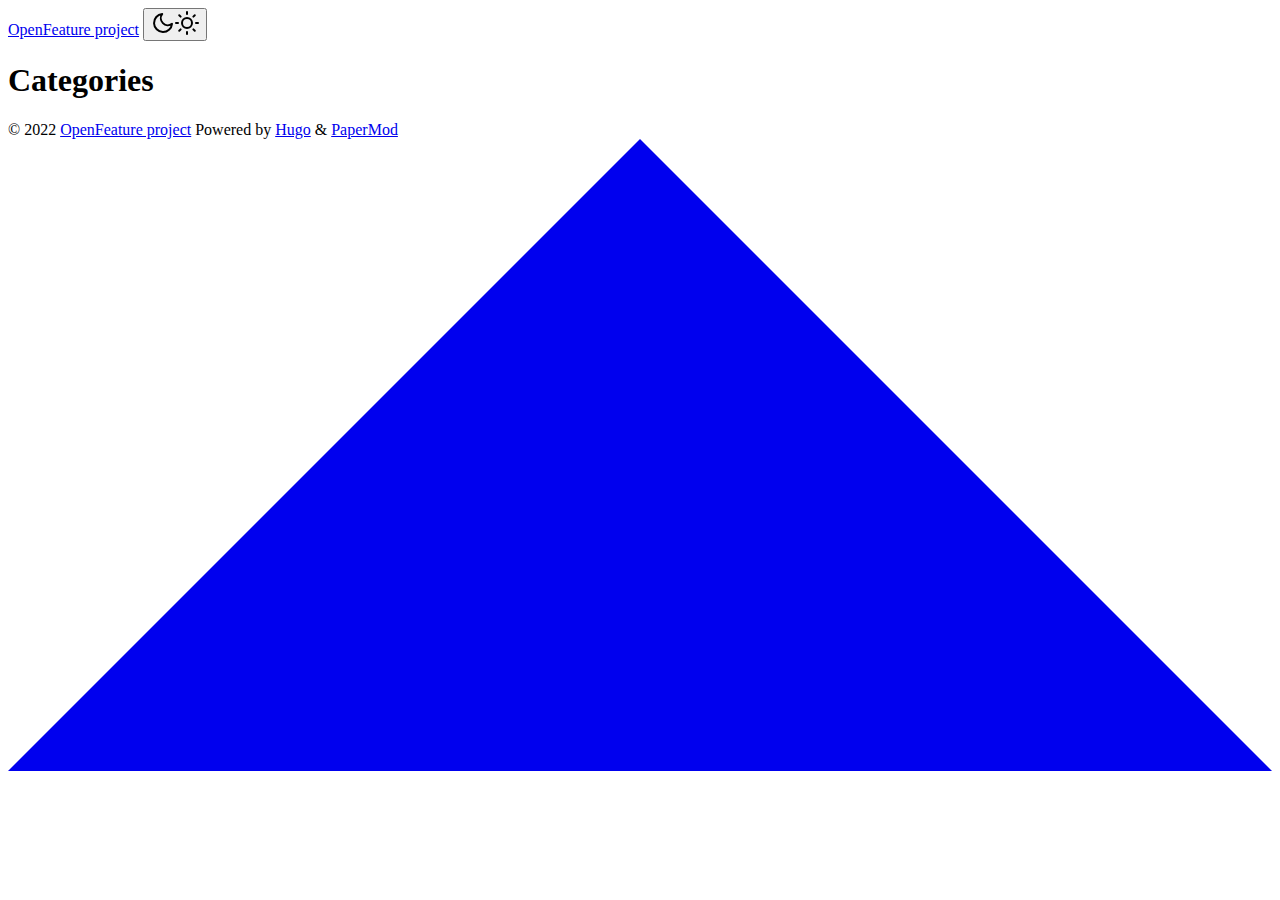
==== categories/index.html @ e21c3ea7 "deploy: f39d9c1bb98e97ad73131c9b7d46f80f7685b664" ====
<!doctype html><html lang=en dir=auto><head><meta charset=utf-8><meta http-equiv=x-ua-compatible content="IE=edge"><meta name=viewport content="width=device-width,initial-scale=1,shrink-to-fit=no"><meta name=robots content="index, follow"><title>Categories | OpenFeature project</title><meta name=keywords content><meta name=description content="OpenFeature website"><meta name=author content="OpenFeature contributors"><link rel=canonical href=https://open-feature.github.io/categories/><link crossorigin=anonymous href=../assets/css/stylesheet.min.c88963fe2d79462000fd0fb1b3737783c32855d340583e4523343f8735c787f0.css integrity="sha256-yIlj/i15RiAA/Q+xs3N3g8MoVdNAWD5FIzQ/hzXHh/A=" rel="preload stylesheet" as=style><link rel=icon href=https://open-feature.github.io/favicon.ico><link rel=icon type=image/png sizes=16x16 href=https://open-feature.github.io/favicon-16x16.png><link rel=icon type=image/png sizes=32x32 href=https://open-feature.github.io/favicon-32x32.png><link rel=apple-touch-icon href=https://open-feature.github.io/apple-touch-icon.png><link rel=mask-icon href=https://open-feature.github.io/safari-pinned-tab.svg><meta name=theme-color content="#2e2e33"><meta name=msapplication-TileColor content="#2e2e33"><meta name=generator content="Hugo 0.83.0"><link rel=alternate type=application/rss+xml href=https://open-feature.github.io/categories/index.xml><noscript><style>#theme-toggle,.top-link{display:none}</style><style>@media(prefers-color-scheme:dark){:root{--theme:rgb(29, 30, 32);--entry:rgb(46, 46, 51);--primary:rgb(218, 218, 219);--secondary:rgb(155, 156, 157);--tertiary:rgb(65, 66, 68);--content:rgb(196, 196, 197);--hljs-bg:rgb(46, 46, 51);--code-bg:rgb(55, 56, 62);--border:rgb(51, 51, 51)}.list{background:var(--theme)}.list:not(.dark)::-webkit-scrollbar-track{background:0 0}.list:not(.dark)::-webkit-scrollbar-thumb{border-color:var(--theme)}}</style></noscript><meta property="og:title" content="Categories"><meta property="og:description" content="OpenFeature website"><meta property="og:type" content="website"><meta property="og:url" content="https://open-feature.github.io/categories/"><meta property="og:image" content="https://open-feature.github.io/logo.png"><meta name=twitter:card content="summary_large_image"><meta name=twitter:image content="https://open-feature.github.io/logo.png"><meta name=twitter:title content="Categories"><meta name=twitter:description content="OpenFeature website"></head><body class=list id=top><script>localStorage.getItem("pref-theme")==="dark"?document.body.classList.add('dark'):localStorage.getItem("pref-theme")==="light"?document.body.classList.remove('dark'):window.matchMedia('(prefers-color-scheme: dark)').matches&&document.body.classList.add('dark')</script><header class=header><nav class=nav><div class=logo><a href=https://open-feature.github.io/ accesskey=h title="OpenFeature project (Alt + H)">OpenFeature project</a>
<span class=logo-switches><button id=theme-toggle accesskey=t title="(Alt + T)"><svg id="moon" xmlns="http://www.w3.org/2000/svg" width="24" height="24" viewBox="0 0 24 24" fill="none" stroke="currentcolor" stroke-width="2" stroke-linecap="round" stroke-linejoin="round"><path d="M21 12.79A9 9 0 1111.21 3 7 7 0 0021 12.79z"/></svg><svg id="sun" xmlns="http://www.w3.org/2000/svg" width="24" height="24" viewBox="0 0 24 24" fill="none" stroke="currentcolor" stroke-width="2" stroke-linecap="round" stroke-linejoin="round"><circle cx="12" cy="12" r="5"/><line x1="12" y1="1" x2="12" y2="3"/><line x1="12" y1="21" x2="12" y2="23"/><line x1="4.22" y1="4.22" x2="5.64" y2="5.64"/><line x1="18.36" y1="18.36" x2="19.78" y2="19.78"/><line x1="1" y1="12" x2="3" y2="12"/><line x1="21" y1="12" x2="23" y2="12"/><line x1="4.22" y1="19.78" x2="5.64" y2="18.36"/><line x1="18.36" y1="5.64" x2="19.78" y2="4.22"/></svg></button></span></div><ul id=menu></ul></nav></header><main class=main><header class=page-header><h1>Categories</h1></header><ul class=terms-tags></ul></main><footer class=footer><span>&copy; 2022 <a href=https://open-feature.github.io/>OpenFeature project</a></span>
<span>Powered by
<a href=https://gohugo.io/ rel="noopener noreferrer" target=_blank>Hugo</a> &
        <a href=https://git.io/hugopapermod rel=noopener target=_blank>PaperMod</a></span></footer><a href=#top aria-label="go to top" title="Go to Top (Alt + G)" class=top-link id=top-link accesskey=g><svg xmlns="http://www.w3.org/2000/svg" viewBox="0 0 12 6" fill="currentcolor"><path d="M12 6H0l6-6z"/></svg></a><script>let menu=document.getElementById('menu');menu&&(menu.scrollLeft=localStorage.getItem("menu-scroll-position"),menu.onscroll=function(){localStorage.setItem("menu-scroll-position",menu.scrollLeft)}),document.querySelectorAll('a[href^="#"]').forEach(a=>{a.addEventListener("click",function(b){b.preventDefault();var a=this.getAttribute("href").substr(1);window.matchMedia('(prefers-reduced-motion: reduce)').matches?document.querySelector(`[id='${decodeURIComponent(a)}']`).scrollIntoView():document.querySelector(`[id='${decodeURIComponent(a)}']`).scrollIntoView({behavior:"smooth"}),a==="top"?history.replaceState(null,null," "):history.pushState(null,null,`#${a}`)})})</script><script>var mybutton=document.getElementById("top-link");window.onscroll=function(){document.body.scrollTop>800||document.documentElement.scrollTop>800?(mybutton.style.visibility="visible",mybutton.style.opacity="1"):(mybutton.style.visibility="hidden",mybutton.style.opacity="0")}</script><script>document.getElementById("theme-toggle").addEventListener("click",()=>{document.body.className.includes("dark")?(document.body.classList.remove('dark'),localStorage.setItem("pref-theme",'light')):(document.body.classList.add('dark'),localStorage.setItem("pref-theme",'dark'))})</script></body></html>
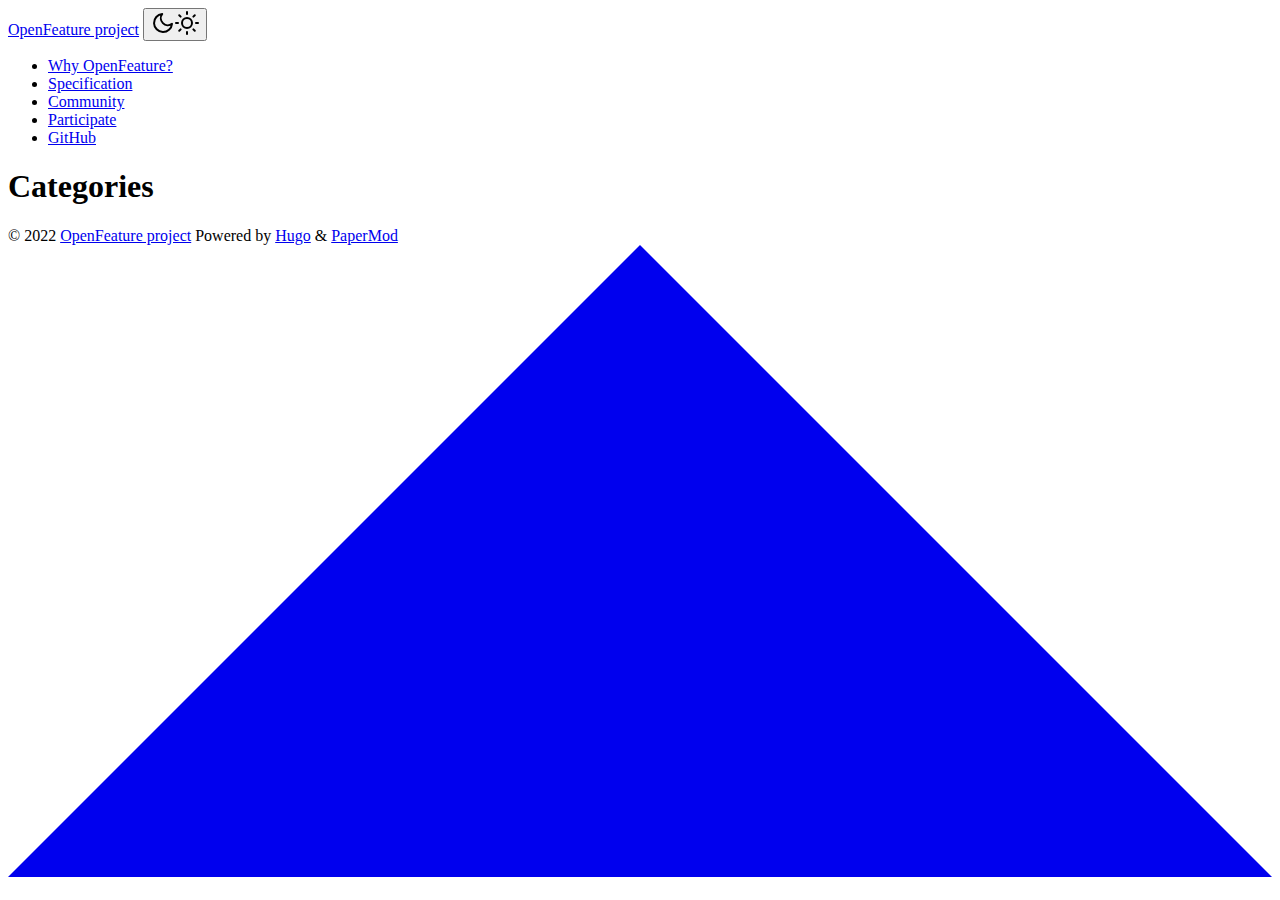
==== commit 13b76246: "deploy: 73571130ebe59323bf915d5a37854d19e5b81e3d" ====
--- a/categories/index.html
+++ b/categories/index.html
@@ -1,5 +1,5 @@
-<!doctype html><html lang=en dir=auto><head><meta charset=utf-8><meta http-equiv=x-ua-compatible content="IE=edge"><meta name=viewport content="width=device-width,initial-scale=1,shrink-to-fit=no"><meta name=robots content="index, follow"><title>Categories | OpenFeature project</title><meta name=keywords content><meta name=description content="OpenFeature website"><meta name=author content="OpenFeature contributors"><link rel=canonical href=https://open-feature.github.io/categories/><link crossorigin=anonymous href=../assets/css/stylesheet.min.c88963fe2d79462000fd0fb1b3737783c32855d340583e4523343f8735c787f0.css integrity="sha256-yIlj/i15RiAA/Q+xs3N3g8MoVdNAWD5FIzQ/hzXHh/A=" rel="preload stylesheet" as=style><link rel=icon href=https://open-feature.github.io/favicon.ico><link rel=icon type=image/png sizes=16x16 href=https://open-feature.github.io/favicon-16x16.png><link rel=icon type=image/png sizes=32x32 href=https://open-feature.github.io/favicon-32x32.png><link rel=apple-touch-icon href=https://open-feature.github.io/apple-touch-icon.png><link rel=mask-icon href=https://open-feature.github.io/safari-pinned-tab.svg><meta name=theme-color content="#2e2e33"><meta name=msapplication-TileColor content="#2e2e33"><meta name=generator content="Hugo 0.83.0"><link rel=alternate type=application/rss+xml href=https://open-feature.github.io/categories/index.xml><noscript><style>#theme-toggle,.top-link{display:none}</style><style>@media(prefers-color-scheme:dark){:root{--theme:rgb(29, 30, 32);--entry:rgb(46, 46, 51);--primary:rgb(218, 218, 219);--secondary:rgb(155, 156, 157);--tertiary:rgb(65, 66, 68);--content:rgb(196, 196, 197);--hljs-bg:rgb(46, 46, 51);--code-bg:rgb(55, 56, 62);--border:rgb(51, 51, 51)}.list{background:var(--theme)}.list:not(.dark)::-webkit-scrollbar-track{background:0 0}.list:not(.dark)::-webkit-scrollbar-thumb{border-color:var(--theme)}}</style></noscript><meta property="og:title" content="Categories"><meta property="og:description" content="OpenFeature website"><meta property="og:type" content="website"><meta property="og:url" content="https://open-feature.github.io/categories/"><meta property="og:image" content="https://open-feature.github.io/logo.png"><meta name=twitter:card content="summary_large_image"><meta name=twitter:image content="https://open-feature.github.io/logo.png"><meta name=twitter:title content="Categories"><meta name=twitter:description content="OpenFeature website"></head><body class=list id=top><script>localStorage.getItem("pref-theme")==="dark"?document.body.classList.add('dark'):localStorage.getItem("pref-theme")==="light"?document.body.classList.remove('dark'):window.matchMedia('(prefers-color-scheme: dark)').matches&&document.body.classList.add('dark')</script><header class=header><nav class=nav><div class=logo><a href=https://open-feature.github.io/ accesskey=h title="OpenFeature project (Alt + H)">OpenFeature project</a>
-<span class=logo-switches><button id=theme-toggle accesskey=t title="(Alt + T)"><svg id="moon" xmlns="http://www.w3.org/2000/svg" width="24" height="24" viewBox="0 0 24 24" fill="none" stroke="currentcolor" stroke-width="2" stroke-linecap="round" stroke-linejoin="round"><path d="M21 12.79A9 9 0 1111.21 3 7 7 0 0021 12.79z"/></svg><svg id="sun" xmlns="http://www.w3.org/2000/svg" width="24" height="24" viewBox="0 0 24 24" fill="none" stroke="currentcolor" stroke-width="2" stroke-linecap="round" stroke-linejoin="round"><circle cx="12" cy="12" r="5"/><line x1="12" y1="1" x2="12" y2="3"/><line x1="12" y1="21" x2="12" y2="23"/><line x1="4.22" y1="4.22" x2="5.64" y2="5.64"/><line x1="18.36" y1="18.36" x2="19.78" y2="19.78"/><line x1="1" y1="12" x2="3" y2="12"/><line x1="21" y1="12" x2="23" y2="12"/><line x1="4.22" y1="19.78" x2="5.64" y2="18.36"/><line x1="18.36" y1="5.64" x2="19.78" y2="4.22"/></svg></button></span></div><ul id=menu></ul></nav></header><main class=main><header class=page-header><h1>Categories</h1></header><ul class=terms-tags></ul></main><footer class=footer><span>&copy; 2022 <a href=https://open-feature.github.io/>OpenFeature project</a></span>
+<!doctype html><html lang=en dir=auto><head><meta charset=utf-8><meta http-equiv=x-ua-compatible content="IE=edge"><meta name=viewport content="width=device-width,initial-scale=1,shrink-to-fit=no"><meta name=robots content="index, follow"><title>Categories | OpenFeature project</title><meta name=keywords content><meta name=description content="OpenFeature website"><meta name=author content="OpenFeature contributors"><link rel=canonical href=https://open-feature.github.io/categories/><link crossorigin=anonymous href=../assets/css/stylesheet.min.c88963fe2d79462000fd0fb1b3737783c32855d340583e4523343f8735c787f0.css integrity="sha256-yIlj/i15RiAA/Q+xs3N3g8MoVdNAWD5FIzQ/hzXHh/A=" rel="preload stylesheet" as=style><link rel=icon href=https://open-feature.github.io/favicon.ico><link rel=icon type=image/png sizes=16x16 href=https://open-feature.github.io/favicon-16x16.png><link rel=icon type=image/png sizes=32x32 href=https://open-feature.github.io/favicon-32x32.png><link rel=apple-touch-icon href=https://open-feature.github.io/apple-touch-icon.png><link rel=mask-icon href=https://open-feature.github.io/safari-pinned-tab.svg><meta name=theme-color content="#2e2e33"><meta name=msapplication-TileColor content="#2e2e33"><meta name=generator content="Hugo 0.83.0"><link rel=alternate type=application/rss+xml href=https://open-feature.github.io/categories/index.xml><noscript><style>#theme-toggle,.top-link{display:none}</style><style>@media(prefers-color-scheme:dark){:root{--theme:rgb(29, 30, 32);--entry:rgb(46, 46, 51);--primary:rgb(218, 218, 219);--secondary:rgb(155, 156, 157);--tertiary:rgb(65, 66, 68);--content:rgb(196, 196, 197);--hljs-bg:rgb(46, 46, 51);--code-bg:rgb(55, 56, 62);--border:rgb(51, 51, 51)}.list{background:var(--theme)}.list:not(.dark)::-webkit-scrollbar-track{background:0 0}.list:not(.dark)::-webkit-scrollbar-thumb{border-color:var(--theme)}}</style></noscript><meta property="og:title" content="Categories"><meta property="og:description" content="OpenFeature website"><meta property="og:type" content="website"><meta property="og:url" content="https://open-feature.github.io/categories/"><meta property="og:image" content="https://open-feature.github.io/opengraph.png"><meta name=twitter:card content="summary_large_image"><meta name=twitter:image content="https://open-feature.github.io/opengraph.png"><meta name=twitter:title content="Categories"><meta name=twitter:description content="OpenFeature website"></head><body class=list id=top><script>localStorage.getItem("pref-theme")==="dark"?document.body.classList.add('dark'):localStorage.getItem("pref-theme")==="light"?document.body.classList.remove('dark'):window.matchMedia('(prefers-color-scheme: dark)').matches&&document.body.classList.add('dark')</script><header class=header><nav class=nav><div class=logo><a href=https://open-feature.github.io/ accesskey=h title="OpenFeature project (Alt + H)">OpenFeature project</a>
+<span class=logo-switches><button id=theme-toggle accesskey=t title="(Alt + T)"><svg id="moon" xmlns="http://www.w3.org/2000/svg" width="24" height="24" viewBox="0 0 24 24" fill="none" stroke="currentcolor" stroke-width="2" stroke-linecap="round" stroke-linejoin="round"><path d="M21 12.79A9 9 0 1111.21 3 7 7 0 0021 12.79z"/></svg><svg id="sun" xmlns="http://www.w3.org/2000/svg" width="24" height="24" viewBox="0 0 24 24" fill="none" stroke="currentcolor" stroke-width="2" stroke-linecap="round" stroke-linejoin="round"><circle cx="12" cy="12" r="5"/><line x1="12" y1="1" x2="12" y2="3"/><line x1="12" y1="21" x2="12" y2="23"/><line x1="4.22" y1="4.22" x2="5.64" y2="5.64"/><line x1="18.36" y1="18.36" x2="19.78" y2="19.78"/><line x1="1" y1="12" x2="3" y2="12"/><line x1="21" y1="12" x2="23" y2="12"/><line x1="4.22" y1="19.78" x2="5.64" y2="18.36"/><line x1="18.36" y1="5.64" x2="19.78" y2="4.22"/></svg></button></span></div><ul id=menu><li><a href=https://open-feature.github.io/home/manifesto/ title="Why OpenFeature?"><span>Why OpenFeature?</span></a></li><li><a href=https://github.com/open-feature/spec title=Specification><span>Specification</span></a></li><li><a href=https://open-feature.github.io/home/community/ title=Community><span>Community</span></a></li><li><a href=https://open-feature.github.io/home/participate/ title=Participate><span>Participate</span></a></li><li><a href=https://github.com/open-feature title=GitHub><span>GitHub</span></a></li></ul></nav></header><main class=main><header class=page-header><h1>Categories</h1></header><ul class=terms-tags></ul></main><footer class=footer><span>&copy; 2022 <a href=https://open-feature.github.io/>OpenFeature project</a></span>
 <span>Powered by
 <a href=https://gohugo.io/ rel="noopener noreferrer" target=_blank>Hugo</a> &
         <a href=https://git.io/hugopapermod rel=noopener target=_blank>PaperMod</a></span></footer><a href=#top aria-label="go to top" title="Go to Top (Alt + G)" class=top-link id=top-link accesskey=g><svg xmlns="http://www.w3.org/2000/svg" viewBox="0 0 12 6" fill="currentcolor"><path d="M12 6H0l6-6z"/></svg></a><script>let menu=document.getElementById('menu');menu&&(menu.scrollLeft=localStorage.getItem("menu-scroll-position"),menu.onscroll=function(){localStorage.setItem("menu-scroll-position",menu.scrollLeft)}),document.querySelectorAll('a[href^="#"]').forEach(a=>{a.addEventListener("click",function(b){b.preventDefault();var a=this.getAttribute("href").substr(1);window.matchMedia('(prefers-reduced-motion: reduce)').matches?document.querySelector(`[id='${decodeURIComponent(a)}']`).scrollIntoView():document.querySelector(`[id='${decodeURIComponent(a)}']`).scrollIntoView({behavior:"smooth"}),a==="top"?history.replaceState(null,null," "):history.pushState(null,null,`#${a}`)})})</script><script>var mybutton=document.getElementById("top-link");window.onscroll=function(){document.body.scrollTop>800||document.documentElement.scrollTop>800?(mybutton.style.visibility="visible",mybutton.style.opacity="1"):(mybutton.style.visibility="hidden",mybutton.style.opacity="0")}</script><script>document.getElementById("theme-toggle").addEventListener("click",()=>{document.body.className.includes("dark")?(document.body.classList.remove('dark'),localStorage.setItem("pref-theme",'light')):(document.body.classList.add('dark'),localStorage.setItem("pref-theme",'dark'))})</script></body></html>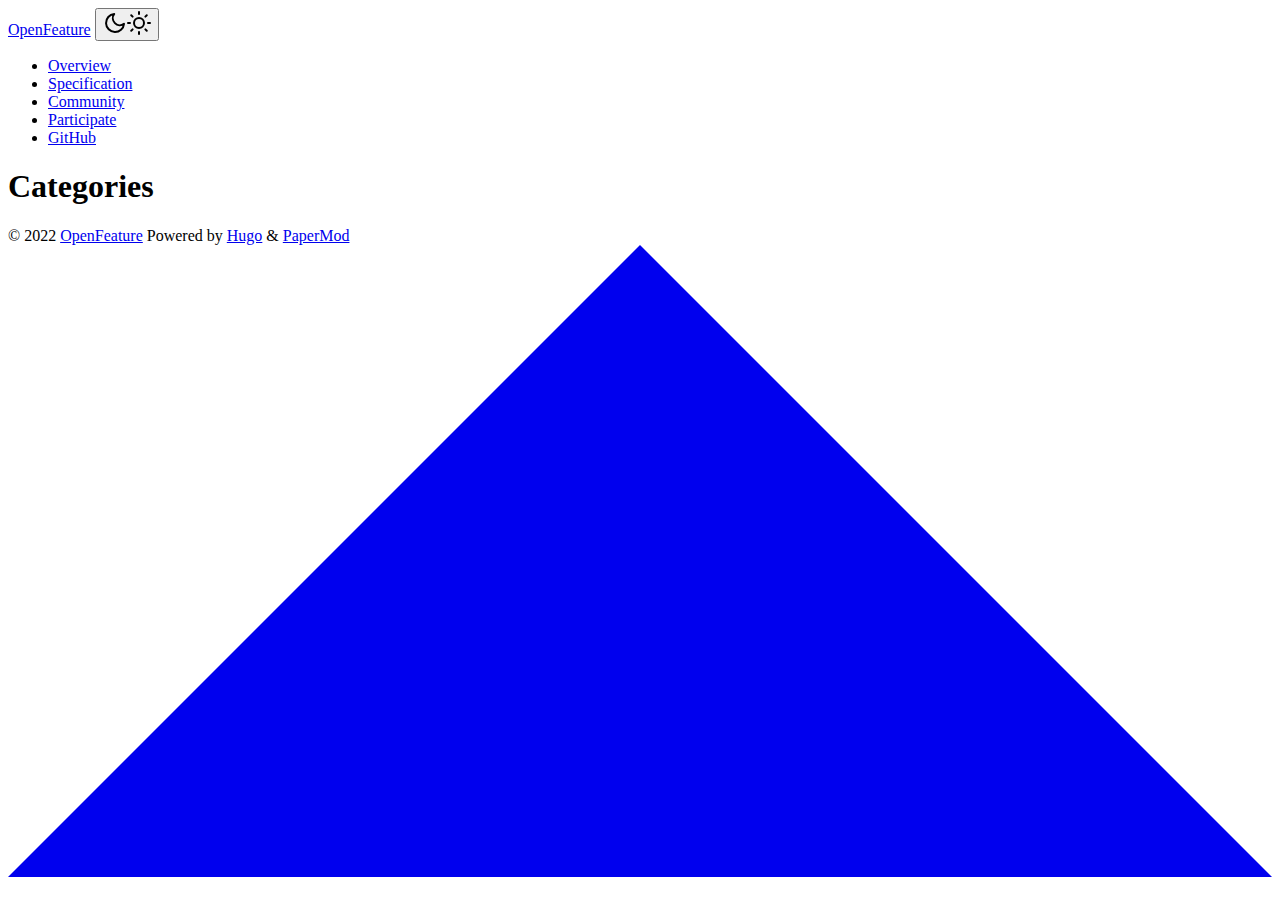
==== commit bb51642a: "deploy: d0a4d38f2012c693fb9866a9428e545c7afc60ed" ====
--- a/categories/index.html
+++ b/categories/index.html
@@ -1,5 +1,5 @@
-<!doctype html><html lang=en dir=auto><head><meta charset=utf-8><meta http-equiv=x-ua-compatible content="IE=edge"><meta name=viewport content="width=device-width,initial-scale=1,shrink-to-fit=no"><meta name=robots content="index, follow"><title>Categories | OpenFeature project</title><meta name=keywords content><meta name=description content="OpenFeature website"><meta name=author content="OpenFeature contributors"><link rel=canonical href=https://open-feature.github.io/categories/><link crossorigin=anonymous href=../assets/css/stylesheet.min.c88963fe2d79462000fd0fb1b3737783c32855d340583e4523343f8735c787f0.css integrity="sha256-yIlj/i15RiAA/Q+xs3N3g8MoVdNAWD5FIzQ/hzXHh/A=" rel="preload stylesheet" as=style><link rel=icon href=https://open-feature.github.io/favicon.ico><link rel=icon type=image/png sizes=16x16 href=https://open-feature.github.io/favicon-16x16.png><link rel=icon type=image/png sizes=32x32 href=https://open-feature.github.io/favicon-32x32.png><link rel=apple-touch-icon href=https://open-feature.github.io/apple-touch-icon.png><link rel=mask-icon href=https://open-feature.github.io/safari-pinned-tab.svg><meta name=theme-color content="#2e2e33"><meta name=msapplication-TileColor content="#2e2e33"><meta name=generator content="Hugo 0.83.0"><link rel=alternate type=application/rss+xml href=https://open-feature.github.io/categories/index.xml><noscript><style>#theme-toggle,.top-link{display:none}</style><style>@media(prefers-color-scheme:dark){:root{--theme:rgb(29, 30, 32);--entry:rgb(46, 46, 51);--primary:rgb(218, 218, 219);--secondary:rgb(155, 156, 157);--tertiary:rgb(65, 66, 68);--content:rgb(196, 196, 197);--hljs-bg:rgb(46, 46, 51);--code-bg:rgb(55, 56, 62);--border:rgb(51, 51, 51)}.list{background:var(--theme)}.list:not(.dark)::-webkit-scrollbar-track{background:0 0}.list:not(.dark)::-webkit-scrollbar-thumb{border-color:var(--theme)}}</style></noscript><meta property="og:title" content="Categories"><meta property="og:description" content="OpenFeature website"><meta property="og:type" content="website"><meta property="og:url" content="https://open-feature.github.io/categories/"><meta property="og:image" content="https://open-feature.github.io/opengraph.png"><meta name=twitter:card content="summary_large_image"><meta name=twitter:image content="https://open-feature.github.io/opengraph.png"><meta name=twitter:title content="Categories"><meta name=twitter:description content="OpenFeature website"></head><body class=list id=top><script>localStorage.getItem("pref-theme")==="dark"?document.body.classList.add('dark'):localStorage.getItem("pref-theme")==="light"?document.body.classList.remove('dark'):window.matchMedia('(prefers-color-scheme: dark)').matches&&document.body.classList.add('dark')</script><header class=header><nav class=nav><div class=logo><a href=https://open-feature.github.io/ accesskey=h title="OpenFeature project (Alt + H)">OpenFeature project</a>
-<span class=logo-switches><button id=theme-toggle accesskey=t title="(Alt + T)"><svg id="moon" xmlns="http://www.w3.org/2000/svg" width="24" height="24" viewBox="0 0 24 24" fill="none" stroke="currentcolor" stroke-width="2" stroke-linecap="round" stroke-linejoin="round"><path d="M21 12.79A9 9 0 1111.21 3 7 7 0 0021 12.79z"/></svg><svg id="sun" xmlns="http://www.w3.org/2000/svg" width="24" height="24" viewBox="0 0 24 24" fill="none" stroke="currentcolor" stroke-width="2" stroke-linecap="round" stroke-linejoin="round"><circle cx="12" cy="12" r="5"/><line x1="12" y1="1" x2="12" y2="3"/><line x1="12" y1="21" x2="12" y2="23"/><line x1="4.22" y1="4.22" x2="5.64" y2="5.64"/><line x1="18.36" y1="18.36" x2="19.78" y2="19.78"/><line x1="1" y1="12" x2="3" y2="12"/><line x1="21" y1="12" x2="23" y2="12"/><line x1="4.22" y1="19.78" x2="5.64" y2="18.36"/><line x1="18.36" y1="5.64" x2="19.78" y2="4.22"/></svg></button></span></div><ul id=menu><li><a href=https://open-feature.github.io/home/manifesto/ title="Why OpenFeature?"><span>Why OpenFeature?</span></a></li><li><a href=https://github.com/open-feature/spec title=Specification><span>Specification</span></a></li><li><a href=https://open-feature.github.io/home/community/ title=Community><span>Community</span></a></li><li><a href=https://open-feature.github.io/home/participate/ title=Participate><span>Participate</span></a></li><li><a href=https://github.com/open-feature title=GitHub><span>GitHub</span></a></li></ul></nav></header><main class=main><header class=page-header><h1>Categories</h1></header><ul class=terms-tags></ul></main><footer class=footer><span>&copy; 2022 <a href=https://open-feature.github.io/>OpenFeature project</a></span>
+<!doctype html><html lang=en dir=auto><head><meta charset=utf-8><meta http-equiv=x-ua-compatible content="IE=edge"><meta name=viewport content="width=device-width,initial-scale=1,shrink-to-fit=no"><meta name=robots content="index, follow"><title>Categories | OpenFeature</title><meta name=keywords content><meta name=description content="OpenFeature website"><meta name=author content="OpenFeature contributors"><link rel=canonical href=https://open-feature.github.io/categories/><link crossorigin=anonymous href=../assets/css/stylesheet.min.c88963fe2d79462000fd0fb1b3737783c32855d340583e4523343f8735c787f0.css integrity="sha256-yIlj/i15RiAA/Q+xs3N3g8MoVdNAWD5FIzQ/hzXHh/A=" rel="preload stylesheet" as=style><link rel=icon href=https://open-feature.github.io/favicon.ico><link rel=icon type=image/png sizes=16x16 href=https://open-feature.github.io/favicon-16x16.png><link rel=icon type=image/png sizes=32x32 href=https://open-feature.github.io/favicon-32x32.png><link rel=apple-touch-icon href=https://open-feature.github.io/apple-touch-icon.png><link rel=mask-icon href=https://open-feature.github.io/safari-pinned-tab.svg><meta name=theme-color content="#2e2e33"><meta name=msapplication-TileColor content="#2e2e33"><meta name=generator content="Hugo 0.83.0"><link rel=alternate type=application/rss+xml href=https://open-feature.github.io/categories/index.xml><noscript><style>#theme-toggle,.top-link{display:none}</style><style>@media(prefers-color-scheme:dark){:root{--theme:rgb(29, 30, 32);--entry:rgb(46, 46, 51);--primary:rgb(218, 218, 219);--secondary:rgb(155, 156, 157);--tertiary:rgb(65, 66, 68);--content:rgb(196, 196, 197);--hljs-bg:rgb(46, 46, 51);--code-bg:rgb(55, 56, 62);--border:rgb(51, 51, 51)}.list{background:var(--theme)}.list:not(.dark)::-webkit-scrollbar-track{background:0 0}.list:not(.dark)::-webkit-scrollbar-thumb{border-color:var(--theme)}}</style></noscript><meta property="og:title" content="Categories"><meta property="og:description" content="OpenFeature website"><meta property="og:type" content="website"><meta property="og:url" content="https://open-feature.github.io/categories/"><meta property="og:image" content="https://open-feature.github.io/opengraph.png"><meta name=twitter:card content="summary_large_image"><meta name=twitter:image content="https://open-feature.github.io/opengraph.png"><meta name=twitter:title content="Categories"><meta name=twitter:description content="OpenFeature website"></head><body class=list id=top><script>localStorage.getItem("pref-theme")==="dark"?document.body.classList.add('dark'):localStorage.getItem("pref-theme")==="light"?document.body.classList.remove('dark'):window.matchMedia('(prefers-color-scheme: dark)').matches&&document.body.classList.add('dark')</script><header class=header><nav class=nav><div class=logo><a href=https://open-feature.github.io/ accesskey=h title="OpenFeature (Alt + H)">OpenFeature</a>
+<span class=logo-switches><button id=theme-toggle accesskey=t title="(Alt + T)"><svg id="moon" xmlns="http://www.w3.org/2000/svg" width="24" height="24" viewBox="0 0 24 24" fill="none" stroke="currentcolor" stroke-width="2" stroke-linecap="round" stroke-linejoin="round"><path d="M21 12.79A9 9 0 1111.21 3 7 7 0 0021 12.79z"/></svg><svg id="sun" xmlns="http://www.w3.org/2000/svg" width="24" height="24" viewBox="0 0 24 24" fill="none" stroke="currentcolor" stroke-width="2" stroke-linecap="round" stroke-linejoin="round"><circle cx="12" cy="12" r="5"/><line x1="12" y1="1" x2="12" y2="3"/><line x1="12" y1="21" x2="12" y2="23"/><line x1="4.22" y1="4.22" x2="5.64" y2="5.64"/><line x1="18.36" y1="18.36" x2="19.78" y2="19.78"/><line x1="1" y1="12" x2="3" y2="12"/><line x1="21" y1="12" x2="23" y2="12"/><line x1="4.22" y1="19.78" x2="5.64" y2="18.36"/><line x1="18.36" y1="5.64" x2="19.78" y2="4.22"/></svg></button></span></div><ul id=menu><li><a href=https://open-feature.github.io/home/overview/ title=Overview><span>Overview</span></a></li><li><a href=https://github.com/open-feature/spec title=Specification><span>Specification</span></a></li><li><a href=https://open-feature.github.io/home/community/ title=Community><span>Community</span></a></li><li><a href=https://open-feature.github.io/home/participate/ title=Participate><span>Participate</span></a></li><li><a href=https://github.com/open-feature title=GitHub><span>GitHub</span></a></li></ul></nav></header><main class=main><header class=page-header><h1>Categories</h1></header><ul class=terms-tags></ul></main><footer class=footer><span>&copy; 2022 <a href=https://open-feature.github.io/>OpenFeature</a></span>
 <span>Powered by
 <a href=https://gohugo.io/ rel="noopener noreferrer" target=_blank>Hugo</a> &
         <a href=https://git.io/hugopapermod rel=noopener target=_blank>PaperMod</a></span></footer><a href=#top aria-label="go to top" title="Go to Top (Alt + G)" class=top-link id=top-link accesskey=g><svg xmlns="http://www.w3.org/2000/svg" viewBox="0 0 12 6" fill="currentcolor"><path d="M12 6H0l6-6z"/></svg></a><script>let menu=document.getElementById('menu');menu&&(menu.scrollLeft=localStorage.getItem("menu-scroll-position"),menu.onscroll=function(){localStorage.setItem("menu-scroll-position",menu.scrollLeft)}),document.querySelectorAll('a[href^="#"]').forEach(a=>{a.addEventListener("click",function(b){b.preventDefault();var a=this.getAttribute("href").substr(1);window.matchMedia('(prefers-reduced-motion: reduce)').matches?document.querySelector(`[id='${decodeURIComponent(a)}']`).scrollIntoView():document.querySelector(`[id='${decodeURIComponent(a)}']`).scrollIntoView({behavior:"smooth"}),a==="top"?history.replaceState(null,null," "):history.pushState(null,null,`#${a}`)})})</script><script>var mybutton=document.getElementById("top-link");window.onscroll=function(){document.body.scrollTop>800||document.documentElement.scrollTop>800?(mybutton.style.visibility="visible",mybutton.style.opacity="1"):(mybutton.style.visibility="hidden",mybutton.style.opacity="0")}</script><script>document.getElementById("theme-toggle").addEventListener("click",()=>{document.body.className.includes("dark")?(document.body.classList.remove('dark'),localStorage.setItem("pref-theme",'light')):(document.body.classList.add('dark'),localStorage.setItem("pref-theme",'dark'))})</script></body></html>